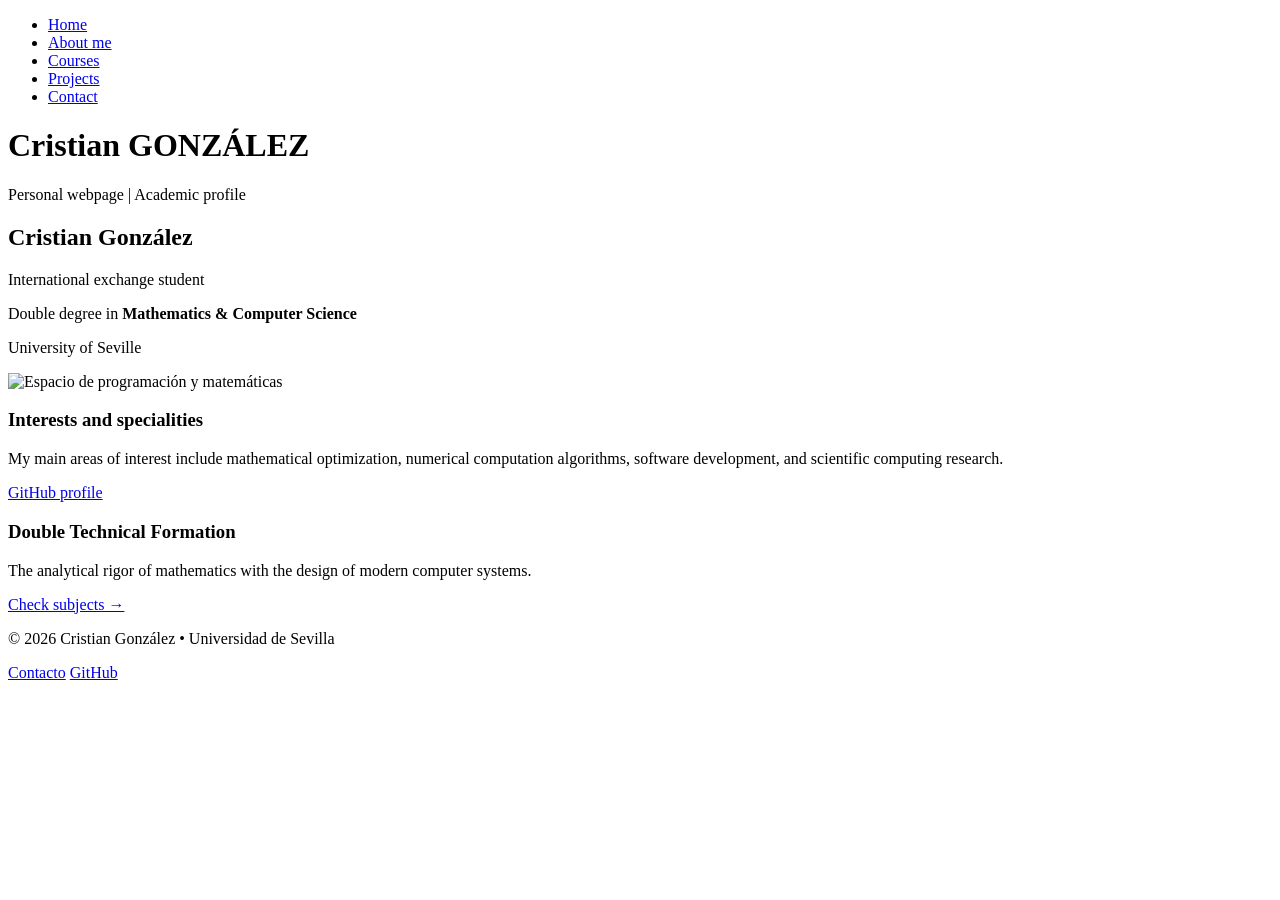
==== index.html @ a9d1d5a7 "Add files via upload" ====
<!DOCTYPE html>
<html lang="es">
<head>
    <meta charset="UTF-8">
    <meta name="viewport" content="width=device-width, initial-scale=1.0">
    <title>Cristian González | Grado en Matemáticas e Informática</title>
    <link rel="preconnect" href="https://fonts.googleapis.com">
    <link rel="preconnect" href="https://fonts.gstatic.com" crossorigin>
    <link href="https://fonts.googleapis.com/css2?family=Open+Sans:wght@400;600;700&display=swap" rel="stylesheet">
    <link rel="stylesheet" href="./css/style.css">
    <script src="https://kit.fontawesome.com/327a0d490c.js" crossorigin="anonymous"></script>
</head>
<body>

    <nav class="nav">
        <div class="nav-container">
            <ul class="nav-links">
                <li class="nav-item"><a href="index.html" class="active">Home</a></li>
                <li class="nav-item"><a href="aboutme.html">About me</a></li>
                <li class="nav-item"><a href="asignaturas.html">Courses</a></li>
                <li class="nav-item"><a href="projects.html">Projects</a></li>
                <li class="nav-item"><a href="contact.html">Contact</a></li>
            </ul>
        </div>
    </nav>

    <header class="header">
        <div class="header-overlay"></div>
        <div class="header-text">
            <h1>Cristian <span>GONZÁLEZ</span></h1>
            <p>Personal webpage | Academic profile</p>
        </div>
    </header>

    <main class="main-container">

        <section id="sobre-mi" class="info-card">
            <h2>Cristian González</h2>
            <p class="subtitle">International exchange student</p>
            <p>Double degree in <strong>Mathematics & Computer Science</strong></p>
            <p>University of Seville</p>
        </section>

        <section class="profile-section">
            <div class="profile-image-container">
                <img src="https://images.unsplash.com/photo-1517694712202-14dd9538aa97?auto=format&fit=crop&w=700&q=80" alt="Espacio de programación y matemáticas" class="styled-image">
            </div>
            <div class="profile-description">
                <h3>Interests and specialities</h3>
                <p>My main areas of interest include mathematical optimization, numerical computation algorithms, software development, and scientific computing research.</p>
                <div class="btn-box">
                    <a href="https://github.com" target="_blank" class="btn-custom">GitHub profile</a>
                </div>
            </div>
        </section>

        <section class="featured-banner">
            <div class="banner-overlay"></div>
            <div class="banner-content">
                <h3>Double Technical Formation</h3>
                <p>The analytical rigor of mathematics with the design of modern computer systems.</p>
                <a href="asignaturas.html" class="btn-subpage">Check subjects &rarr;</a>
            </div>
        </section>

    </main>

    <footer id="contacto">
        <p>&copy; 2026 Cristian González &bull; Universidad de Sevilla</p>
        <div class="social-links">
            <a href="mailto:cristian@example.com"><i class="fas fa-envelope"></i> Contacto</a>
            <a href="https://github.com" target="_blank"><i class="fab fa-github"></i> GitHub</a>
        </div>
    </footer>

</body>
</html>
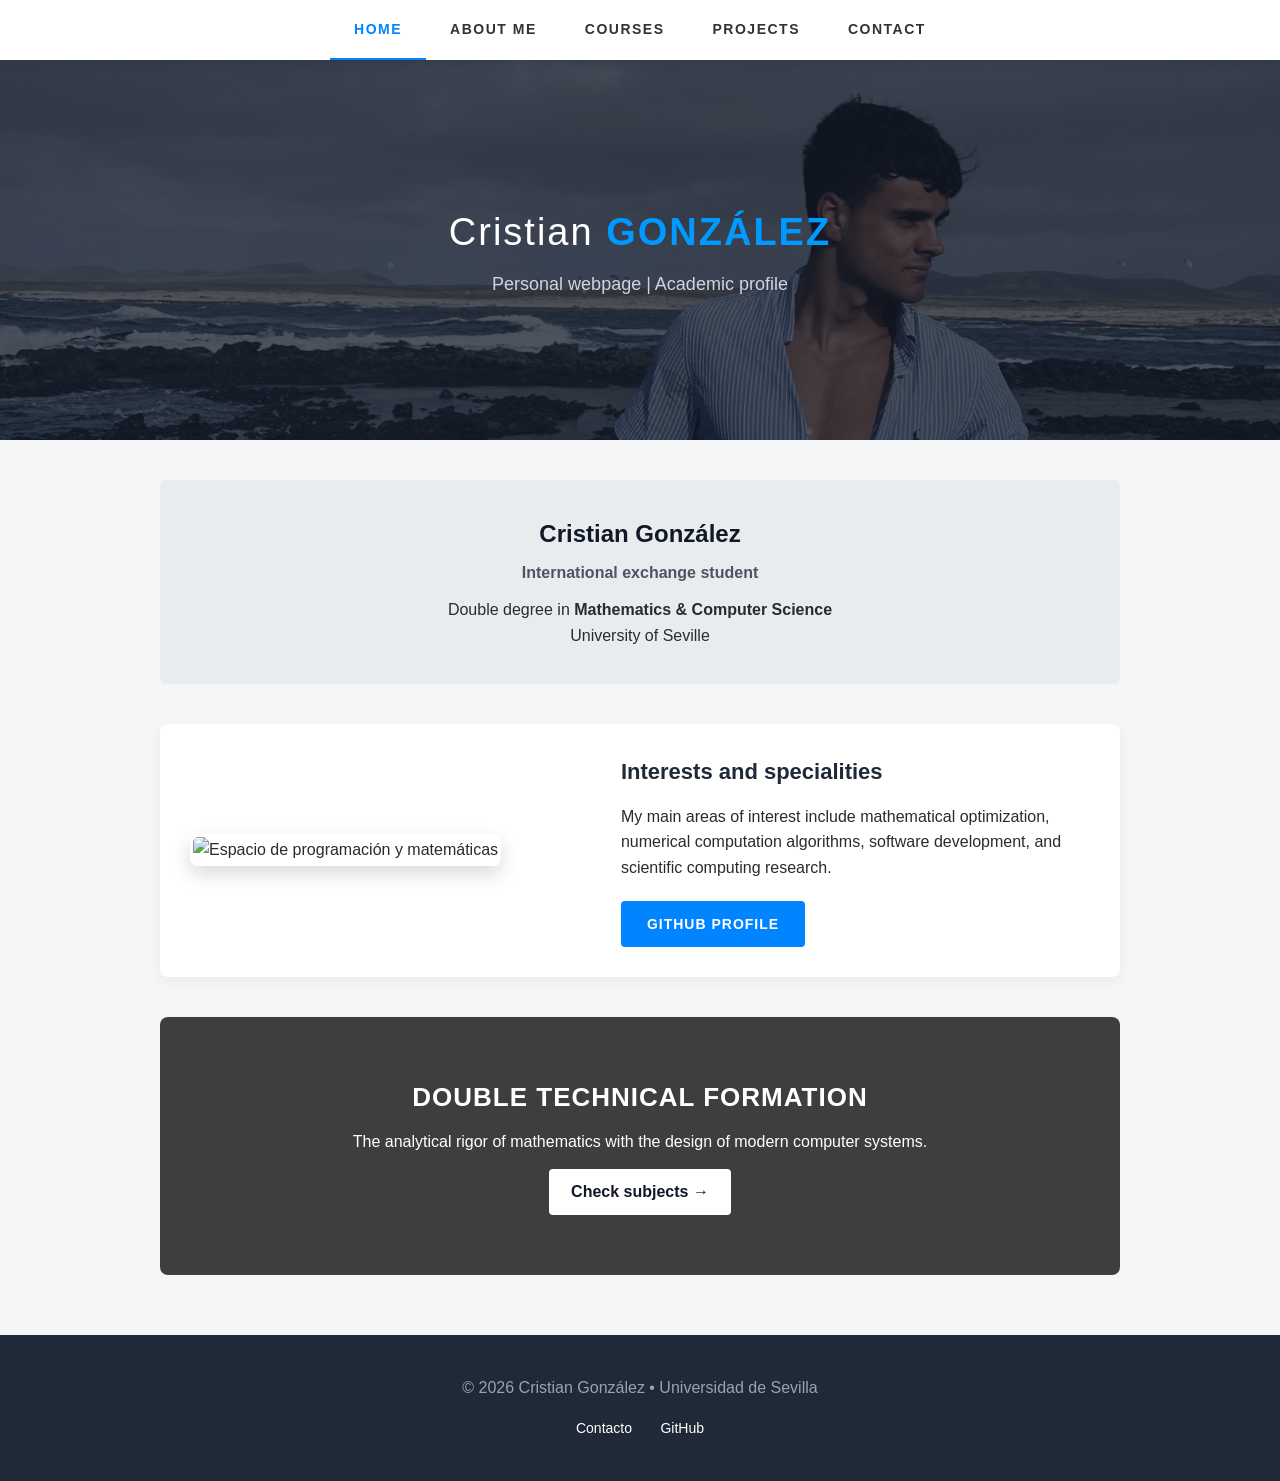
==== commit 8fb08bd0: "Update index.html" ====
--- a/index.html
+++ b/index.html
@@ -7,7 +7,7 @@
     <link rel="preconnect" href="https://fonts.googleapis.com">
     <link rel="preconnect" href="https://fonts.gstatic.com" crossorigin>
     <link href="https://fonts.googleapis.com/css2?family=Open+Sans:wght@400;600;700&display=swap" rel="stylesheet">
-    <link rel="stylesheet" href="./css/style.css">
+    <link rel="stylesheet" href="./css/style.css?v=2">
     <script src="https://kit.fontawesome.com/327a0d490c.js" crossorigin="anonymous"></script>
 </head>
 <body>
@@ -74,4 +74,4 @@
     </footer>
 
 </body>
-</html>+</html>
--- a/css/style.css
+++ b/css/style.css
@@ -0,0 +1,290 @@
+* {
+    box-sizing: border-box;
+    margin: 0;
+    padding: 0;
+}
+
+body {
+    font-family: 'Open Sans', sans-serif;
+    background-color: #f5f6f8;
+    color: #2b2b2b;
+    line-height: 1.6;
+}
+
+/* 1. Menú de navegación superior con efecto :hover */
+.nav {
+    position: sticky;
+    top: 0;
+    background-color: #ffffff;
+    box-shadow: 0 2px 10px rgba(0, 0, 0, 0.08);
+    z-index: 100;
+}
+
+.nav-container {
+    max-width: 1100px;
+    margin: 0 auto;
+    display: flex;
+    justify-content: center;
+}
+
+.nav-links {
+    list-style: none;
+    display: flex;
+}
+
+.nav-item a {
+    display: block;
+    padding: 18px 24px;
+    color: #333333;
+    text-decoration: none;
+    font-weight: 700;
+    font-size: 14px;
+    text-transform: uppercase;
+    letter-spacing: 1.5px;
+    transition: color 0.3s ease, background-color 0.3s ease;
+}
+
+/* Compulsory item: change of colour when entering the mouseclick */
+.nav-item a:hover {
+    color: #0084ff;
+    background-color: #f0f7ff;
+}
+
+.nav-item a.active {
+    color: #0084ff;
+    border-bottom: 2px solid #0084ff;
+}
+
+.header {
+    position: relative;
+    height: 380px;
+    background-image: url('../unnamed.jpg');
+    background-size: cover;
+    background-position: center;
+    display: flex;
+    align-items: center;
+    justify-content: center;
+    text-align: center;
+}
+
+.header-sub {
+    height: 260px;
+}
+
+.header-overlay {
+    position: absolute;
+    inset: 0;
+    background: rgba(12, 19, 31, 0.72);
+}
+
+.header-text {
+    position: relative;
+    color: #ffffff;
+    z-index: 2;
+    padding: 0 20px;
+}
+
+.header-text h1 {
+    font-size: 38px;
+    letter-spacing: 2px;
+    font-weight: 400;
+}
+
+.header-text h1 span {
+    font-weight: 700;
+    color: #0099ff;
+}
+
+.header-text p {
+    font-size: 18px;
+    margin-top: 8px;
+    color: #d1d5db;
+}
+
+.main-container {
+    max-width: 1000px;
+    margin: 40px auto;
+    padding: 0 20px;
+}
+
+.info-card {
+    background-color: #e9ecef;
+    padding: 35px 20px;
+    border-radius: 6px;
+    text-align: center;
+    margin-bottom: 40px;
+}
+
+.info-card h2 {
+    font-size: 24px;
+    color: #111827;
+    margin-bottom: 6px;
+}
+
+.info-card .subtitle {
+    color: #4b5563;
+    font-weight: 600;
+    margin-bottom: 12px;
+}
+
+.profile-section {
+    display: flex;
+    align-items: center;
+    gap: 40px;
+    background-color: #ffffff;
+    padding: 30px;
+    border-radius: 8px;
+    box-shadow: 0 4px 15px rgba(0, 0, 0, 0.05);
+    margin-bottom: 40px;
+}
+
+.profile-image-container {
+    flex: 1;
+}
+
+.styled-image {
+    width: 100%;
+    height: 280px;
+    object-fit: cover;
+    border-radius: 8px;
+    box-shadow: 0 8px 20px rgba(0, 0, 0, 0.15);
+    border: 3px solid #ffffff;
+}
+
+.profile-description {
+    flex: 1.2;
+}
+
+.profile-description h3 {
+    font-size: 22px;
+    margin-bottom: 15px;
+    color: #1f2937;
+}
+
+.btn-custom {
+    display: inline-block;
+    margin-top: 20px;
+    padding: 12px 26px;
+    background-color: #0084ff;
+    color: #ffffff;
+    text-decoration: none;
+    font-weight: 700;
+    font-size: 14px;
+    border-radius: 4px;
+    text-transform: uppercase;
+    letter-spacing: 1px;
+    transition: background-color 0.3s, transform 0.2s;
+}
+
+.btn-custom:hover {
+    background-color: #0060ba;
+    transform: translateY(-2px);
+}
+
+.btn-subpage {
+    display: inline-block;
+    margin-top: 15px;
+    padding: 10px 22px;
+    background-color: #ffffff;
+    color: #111827;
+    text-decoration: none;
+    font-weight: 700;
+    border-radius: 4px;
+    transition: background-color 0.3s, color 0.3s;
+}
+
+.btn-subpage:hover {
+    background-color: #0099ff;
+    color: #ffffff;
+}
+
+.featured-banner {
+    position: relative;
+    padding: 60px 20px;
+    background-image: url('https://images.unsplash.com/photo-1635070041078-e363dbe005cb?auto=format&fit=crop&w=1200&q=80');
+    background-size: cover;
+    background-position: center;
+    border-radius: 8px;
+    overflow: hidden;
+    text-align: center;
+    color: #ffffff;
+    margin-bottom: 40px;
+}
+
+.banner-overlay {
+    position: absolute;
+    inset: 0;
+    background: rgba(0, 0, 0, 0.75);
+}
+
+.banner-content {
+    position: relative;
+    z-index: 2;
+    max-width: 650px;
+    margin: 0 auto;
+}
+
+.banner-content h3 {
+    font-size: 26px;
+    margin-bottom: 10px;
+    text-transform: uppercase;
+    letter-spacing: 1px;
+}
+
+.subjects-grid {
+    display: grid;
+    grid-template-columns: repeat(auto-fit, minmax(280px, 1fr));
+    gap: 20px;
+    margin-bottom: 30px;
+}
+
+.subject-box {
+    background-color: #ffffff;
+    padding: 25px;
+    border-radius: 6px;
+    box-shadow: 0 4px 12px rgba(0, 0, 0, 0.05);
+    border-left: 4px solid #0084ff;
+}
+
+.subject-box h3 {
+    margin-bottom: 10px;
+    font-size: 18px;
+}
+
+footer {
+    background-color: #1f2937;
+    color: #9ca3af;
+    text-align: center;
+    padding: 40px 20px;
+    margin-top: 60px;
+}
+
+.social-links {
+    margin-top: 15px;
+}
+
+.social-links a {
+    color: #ffffff;
+    text-decoration: none;
+    margin: 0 12px;
+    font-size: 14px;
+    transition: color 0.3s;
+}
+
+.social-links a:hover {
+    color: #0099ff;
+}
+
+/* for mobile phone with flex */
+@media (max-width: 768px) {
+    .nav-links {
+        flex-direction: column;
+        text-align: center;
+    }
+    .profile-section {
+        flex-direction: column;
+    }
+    .header-text h1 {
+        font-size: 28px;
+    }
+}
